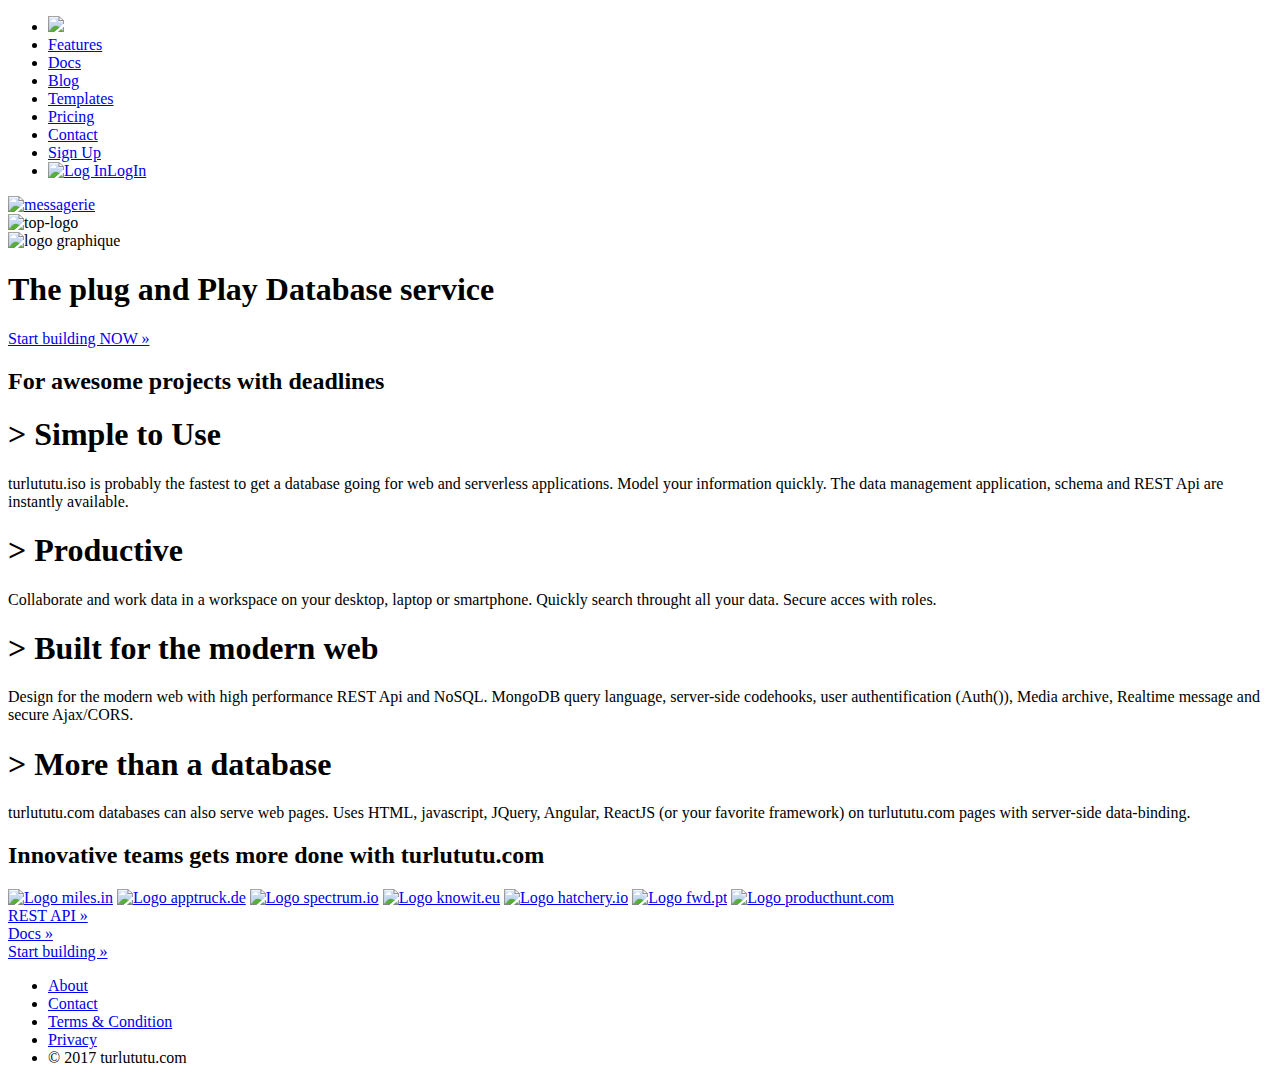
==== sass/index.html @ c1133f67 "check" ====
<!DOCTYPE html>
<html lang="fr">

<head>
    <!-- Titre navigation-->
    <title> turlututu.io </title>

    <!-- Lien pour relier le CSS -->
    <link href="index.css" rel="stylesheet">

    <!-- Prise en charge des caractères -->
    <meta charset="UTF-8">

    <!--Relier la police -->
    <link href="https://fonts.googleapis.com/css?family=Ubuntu&display=swap" rel="stylesheet">
</head>

<body>
    <!-- Barre de navigation -->

    <nav class="menu-top">
        <ul class="nav-top">
            <li><a href="turlu.html" target="_self" title="Logo"><img src="img/mini-logo.png"></a></li>
            <li><a href="turlu.html" target="_blank" title="Features">Features</a></li>
            <li><a href="turlu.html" target="_blank" title="Docs">Docs</a></li>
            <li><a href="turlu.html" target="_blank" title="Blog">Blog</a></li>
            <li><a href="turlu.html" target="_blank" title="Templates">Templates</a></li>
            <li><a href="turlu.html" target="_blank" title="Pricing">Pricing</a></li>
            <li><a href="turlu.html" target="_blank" title="Contact">Contact</a></li>
            <li><a href="turlu.html" target="_blank" title="Sign Up">Sign Up</a></li>
            <li><a href="turlu.html" target="_blank" title="Log In"><img src="img/sign.png" alt="Log In">LogIn</a>
        </ul>
    </nav>

    <!-- Boîte de messagerie -->

    <div class="messagerie">
        <a href="messagerie"><img src="img/messagerie.png" alt="messagerie"></a>
    </div>

    <!-- En Tête de la page -->
    <header>

        <div class="top-logo">
            <img src="img/top-logo.png" alt="top-logo">
        </div>

        <div class="top-texte">

            <img src="img/logo-tete.png" alt="logo graphique">

            <h1> The plug and Play Database service </h1>

            <div class="button">
                <p>
                    <a href="#">Start building NOW »</a>
                </p>
            </div>
        </div>
    </header>

    <div class="sub-block">

        <h2> For awesome projects with deadlines</h2>
    </div>


    <div class="block-1">

        <h1> > Simple to Use</h1>
        <p> turlututu.iso is probably the fastest to get a database going for web and serverless applications. Model
            your information quickly.
            The data management application, schema and REST Api are instantly available.
        </p>

        <h1> > Productive</h1>
        <p> Collaborate and work data in a workspace on your desktop, laptop or smartphone. Quickly search throught all
            your data. Secure acces with roles.
        </p>

        <h1> > Built for the modern web</h1>
        <p> Design for the modern web with high performance REST Api and NoSQL.
            MongoDB query language, server-side codehooks, user authentification (Auth()), Media archive, Realtime
            message and secure Ajax/CORS.
        </p>

        <h1> > More than a database</h1>
        <p> turlututu.com databases can also serve web pages. Uses HTML, javascript, JQuery, Angular, ReactJS (or your
            favorite framework) on turlututu.com pages
            with server-side data-binding.
        </p>
    </div>

    <div class="sub-block-2">
        <h2> Innovative teams gets more done with turlututu.com</h2>
    </div>


    <div class="block-2">
        <a href="https://www.miles.in/" target="_blank" title="miles.in"><img src="img/Miles.png"
                alt="Logo miles.in"></a>
        <a href="https://www.apptruck.de/" target="_blank" title="apptruck.de"><img src="img/apptruck.png"
                alt="Logo apptruck.de"></a>
        <a href="https://www.spectrum.io/" target="_blank" title="spectrum.io"><img src="img/spectrum.png"
                alt="Logo spectrum.io"></a>
        <a href="https://www.knowit.eu/about/" target="_blank" title="knowit.eu"><img src="img/knowit.png"
                alt="Logo knowit.eu"></a>
        <a href="https://www.hatchery.io/" target="_blank" title="hatchery.io"><img src="img/hatchery.png"
                alt="Logo hatchery.io"></a>
        <a href="http://fwd.pt/" target="_blank" title="fwd.pt"><img src="img/fwd.png" alt="Logo fwd.pt"></a>
        <a href="https://www.producthunt.com/" target="_blank" title="producthunt.com"><img src="img/producthunt.png"
                alt="Logo producthunt.com"></a>
    </div>

    <div class="block-3">
        <div class="button-2">
            <a href="turlu.html">REST API »</a>
        </div>
        <div class="button-2">
            <a href="turlu.html">Docs »</a>
        </div>
        <div class="button-3">
            <a href="turlu.html">Start building »</a>
        </div>
    </div>

    <footer>
        <nav class="menu-bot">
            <ul class="nav-bot">
                <li><a href="turlu.html" target="_self" title="About">About</a></li>
                <li><a href="turlu.html" target="_self" title="Contact">Contact</a></li>
                <li><a href="turlu.html" target="_self" title="Terms&Condition">Terms & Condition</a></li>
                <li><a href="turlu.html" target="_self" title="Privacy">Privacy</a></li>
                <li id="no-border"> © 2017 turlututu.com</li>
            </ul>
        </nav>

    </footer>


</body>

</html>
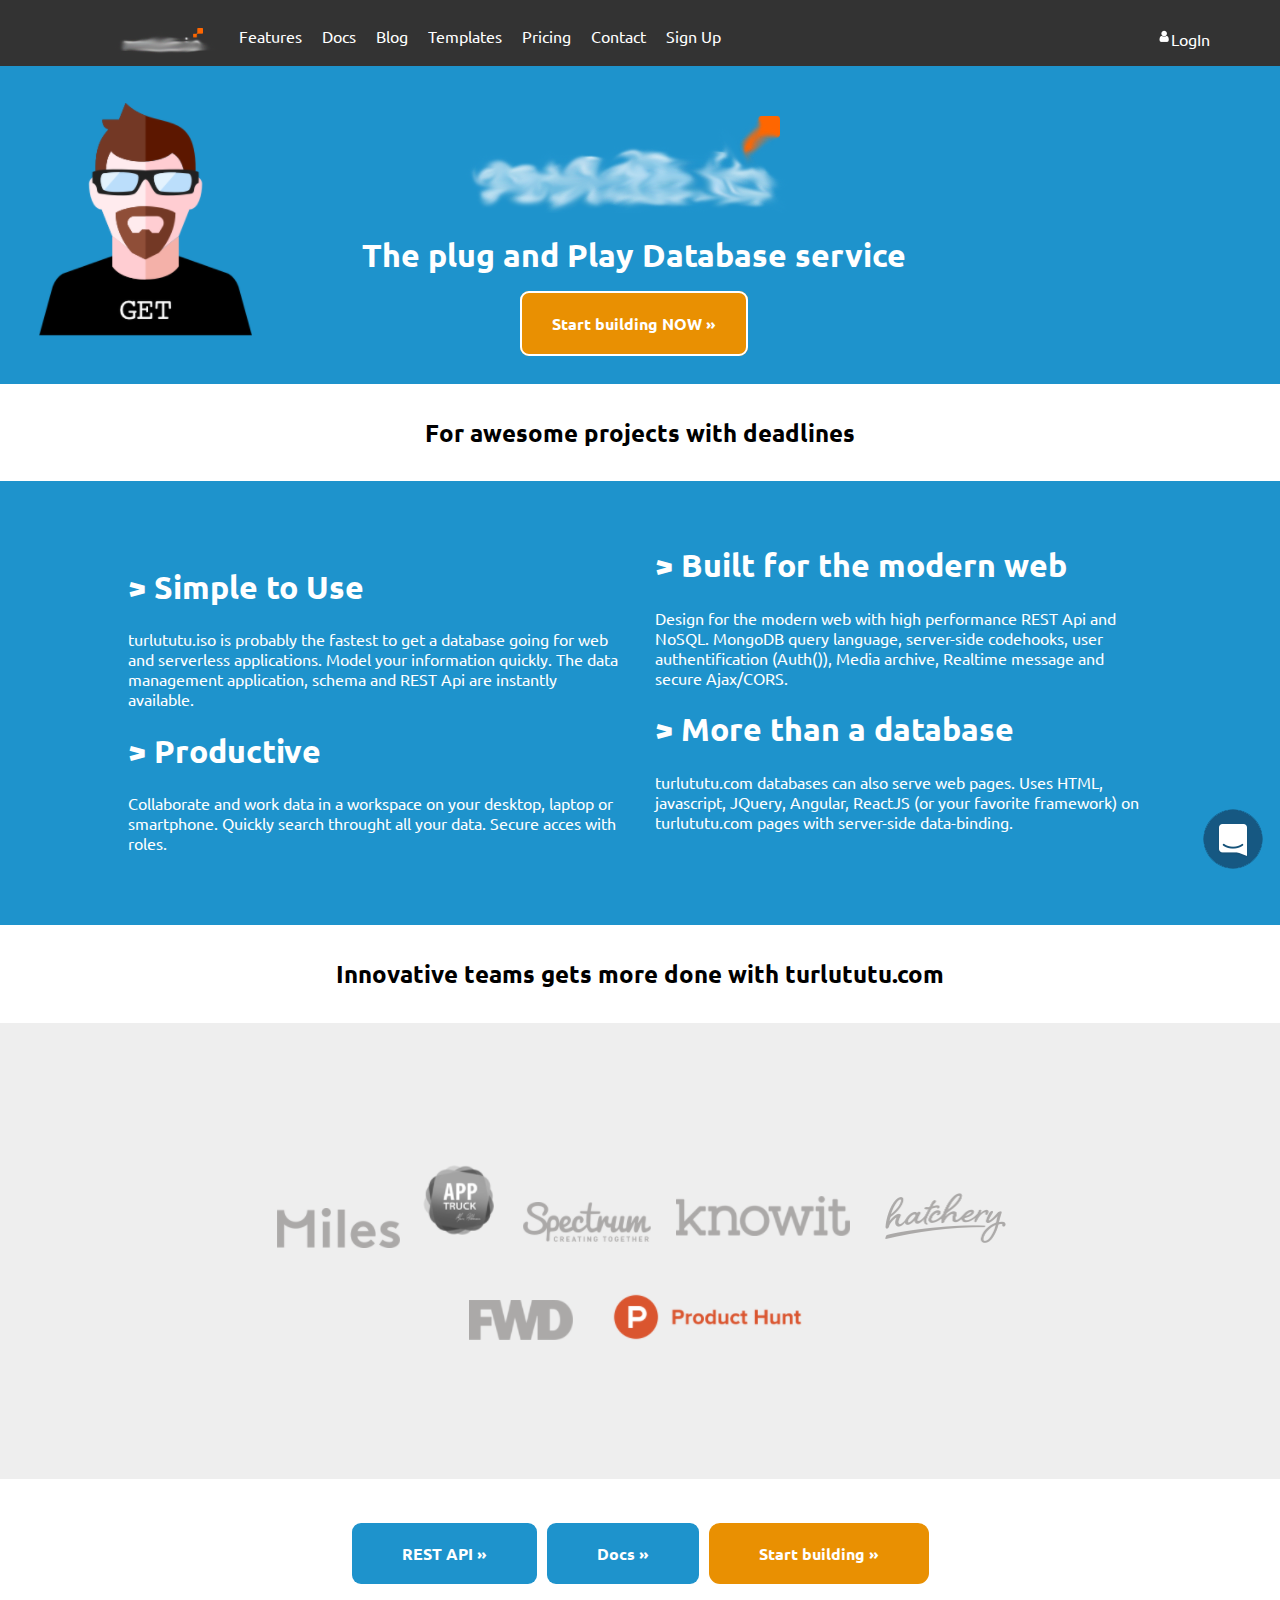
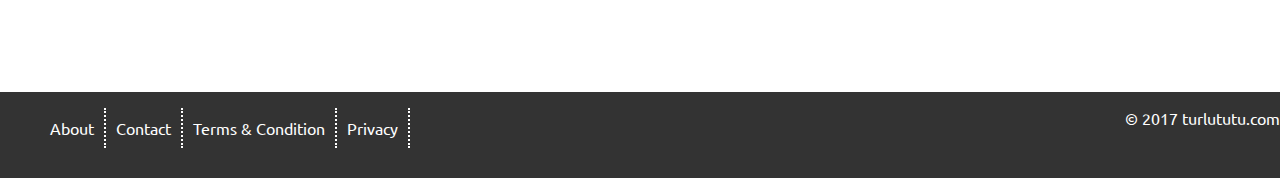
==== commit 7434b220: "check" ====
--- a/sass/index.html
+++ b/sass/index.html
@@ -7,7 +7,7 @@
     <title> turlututu.io </title>
 
     <!-- Lien pour relier le CSS -->
-    <link href="index.css" rel="stylesheet">
+    <link href="assets/scss/style.css" rel="stylesheet">
 
     <!-- Prise en charge des caractères -->
     <meta charset="UTF-8">
@@ -21,7 +21,7 @@
 
     <nav class="menu-top">
         <ul class="nav-top">
-            <li><a href="turlu.html" target="_self" title="Logo"><img src="img/mini-logo.png"></a></li>
+            <li><a href="turlu.html" target="_self" title="Logo"><img src="assets/img/mini-logo.png"></a></li>
             <li><a href="turlu.html" target="_blank" title="Features">Features</a></li>
             <li><a href="turlu.html" target="_blank" title="Docs">Docs</a></li>
             <li><a href="turlu.html" target="_blank" title="Blog">Blog</a></li>
@@ -29,26 +29,26 @@
             <li><a href="turlu.html" target="_blank" title="Pricing">Pricing</a></li>
             <li><a href="turlu.html" target="_blank" title="Contact">Contact</a></li>
             <li><a href="turlu.html" target="_blank" title="Sign Up">Sign Up</a></li>
-            <li><a href="turlu.html" target="_blank" title="Log In"><img src="img/sign.png" alt="Log In">LogIn</a>
+            <li><a href="turlu.html" target="_blank" title="Log In"><img src="assets/img/sign.png" alt="Log In">LogIn</a>
         </ul>
     </nav>
 
     <!-- Boîte de messagerie -->
 
     <div class="messagerie">
-        <a href="messagerie"><img src="img/messagerie.png" alt="messagerie"></a>
+        <a href="messagerie"><img src="assets/img/messagerie.png" alt="messagerie"></a>
     </div>
 
     <!-- En Tête de la page -->
     <header>
 
         <div class="top-logo">
-            <img src="img/top-logo.png" alt="top-logo">
+            <img src="assets/img/top-logo.png" alt="top-logo">
         </div>
 
         <div class="top-texte">
 
-            <img src="img/logo-tete.png" alt="logo graphique">
+            <img src="assets/img/logo-tete.png" alt="logo graphique">
 
             <h1> The plug and Play Database service </h1>
 
@@ -98,18 +98,18 @@
 
 
     <div class="block-2">
-        <a href="https://www.miles.in/" target="_blank" title="miles.in"><img src="img/Miles.png"
+        <a href="https://www.miles.in/" target="_blank" title="miles.in"><img src="assets/img/Miles.png"
                 alt="Logo miles.in"></a>
-        <a href="https://www.apptruck.de/" target="_blank" title="apptruck.de"><img src="img/apptruck.png"
+        <a href="https://www.apptruck.de/" target="_blank" title="apptruck.de"><img src="assets/img/apptruck.png"
                 alt="Logo apptruck.de"></a>
-        <a href="https://www.spectrum.io/" target="_blank" title="spectrum.io"><img src="img/spectrum.png"
+        <a href="https://www.spectrum.io/" target="_blank" title="spectrum.io"><img src="assets/img/spectrum.png"
                 alt="Logo spectrum.io"></a>
-        <a href="https://www.knowit.eu/about/" target="_blank" title="knowit.eu"><img src="img/knowit.png"
+        <a href="https://www.knowit.eu/about/" target="_blank" title="knowit.eu"><img src="assets/img/knowit.png"
                 alt="Logo knowit.eu"></a>
-        <a href="https://www.hatchery.io/" target="_blank" title="hatchery.io"><img src="img/hatchery.png"
+        <a href="https://www.hatchery.io/" target="_blank" title="hatchery.io"><img src="assets/img/hatchery.png"
                 alt="Logo hatchery.io"></a>
-        <a href="http://fwd.pt/" target="_blank" title="fwd.pt"><img src="img/fwd.png" alt="Logo fwd.pt"></a>
-        <a href="https://www.producthunt.com/" target="_blank" title="producthunt.com"><img src="img/producthunt.png"
+        <a href="http://fwd.pt/" target="_blank" title="fwd.pt"><img src="assets/img/fwd.png" alt="Logo fwd.pt"></a>
+        <a href="https://www.producthunt.com/" target="_blank" title="producthunt.com"><img src="assets/img/producthunt.png"
                 alt="Logo producthunt.com"></a>
     </div>
 
--- a/sass/assets/scss/style.css
+++ b/sass/assets/scss/style.css
@@ -0,0 +1,204 @@
+body {
+  background-color: #333333;
+  margin-left: 0px;
+  margin-right: 0px;
+  margin-top: 10px;
+  margin-bottom: 10px;
+  bottom: 0;
+  font-family: 'Ubuntu', sans-serif; }
+
+p {
+  color: white; }
+
+a {
+  color: white; }
+
+.menu-top {
+  background-color: #333333;
+  display: block;
+  margin: 0px;
+  bottom: 0;
+  padding-left: 50px;
+  padding-right: 10px;
+  padding-top: 0px;
+  height: 50px; }
+
+.nav-top {
+  display: flex;
+  list-style-type: none;
+  bottom: 0; }
+  .nav-top li:last-child {
+    margin-left: auto;
+    text-decoration: none;
+    padding-right: 50px; }
+  .nav-top a {
+    margin: 10px;
+    color: #fff;
+    display: block;
+    text-decoration: none;
+    bottom: 0; }
+    .nav-top a:hover {
+      text-shadow: 1px 1px 2px #1e93cc, 0 0 0.3em #1e93cc;
+      font-size: 103%; }
+
+header {
+  display: flex;
+  flex-direction: row;
+  flex-wrap: nowrap;
+  justify-content: center;
+  align-content: center;
+  align-items: center;
+  padding-top: 20px;
+  padding-right: 350px;
+  padding-left: 0px;
+  padding-bottom: 20px;
+  background-color: #1e93cc;
+  color: #fff; }
+
+.top-logo {
+  order: 0;
+  flex: 0 1 auto;
+  align-self: center;
+  padding-right: 100px; }
+
+.top-texte {
+  display: flex;
+  flex-direction: column;
+  flex-wrap: nowrap;
+  justify-content: center;
+  align-content: center;
+  align-items: center; }
+
+.button a {
+  font-weight: bold;
+  padding: 20px 30px;
+  background: #e99002;
+  color: white;
+  border-radius: 9px;
+  border: 2px solid #fff;
+  text-decoration: none; }
+  .button a:hover {
+    text-shadow: 1px 1px 2px #1e93cc, 0 0 0.3em #1e93cc;
+    font-size: 103%; }
+
+.sub-block {
+  padding-top: 1%;
+  padding-right: 1%;
+  padding-left: 1%;
+  padding-bottom: 1%;
+  height: auto;
+  background-color: #fff;
+  text-align: center;
+  color: #000;
+  display: block; }
+
+.block-1 {
+  padding-top: 5%;
+  padding-right: 10%;
+  padding-left: 10%;
+  padding-bottom: 5%;
+  background-color: #1e93cc;
+  color: #fff;
+  column-count: 2;
+  column-gap: 30px;
+  break-before: column; }
+
+.sub-block-2 {
+  padding-top: 1%;
+  padding-right: 1%;
+  padding-left: 1%;
+  padding-bottom: 1%;
+  background-color: #fff;
+  color: #000000;
+  display: block;
+  text-align: center; }
+
+.block-2 {
+  padding-top: 10%;
+  padding-right: 20%;
+  padding-left: 20%;
+  padding-bottom: 10%;
+  height: auto;
+  background-color: #eeeeee;
+  text-align: center;
+  color: #000;
+  display: block; }
+
+.block-3 {
+  padding-top: 5%;
+  padding-right: 20%;
+  padding-left: 20%;
+  padding-bottom: 10%;
+  background-color: #fff;
+  display: flex;
+  flex-direction: row;
+  flex-wrap: nowrap;
+  justify-content: center;
+  align-content: center;
+  align-items: center; }
+
+.button-2 a {
+  margin-left: 5px;
+  margin-right: 5px;
+  padding: 20px 50px;
+  background: #1e93cc;
+  color: white;
+  border-radius: 9px;
+  text-align: center;
+  text-decoration: none;
+  font-weight: bold; }
+  .button-2 a:hover {
+    text-shadow: 1px 1px 2px white, 0 0 0.2em #1e93cc;
+    font-size: 103%; }
+
+.button-3 a {
+  margin-left: 5px;
+  margin-right: 5px;
+  padding: 20px 50px;
+  background: #e99002;
+  color: white;
+  border-radius: 11px;
+  text-align: center;
+  text-decoration: none;
+  font-weight: bold; }
+  .button-3 a:hover {
+    text-shadow: 1px 1px 2px white, 0 0 0.2em #1e93cc;
+    font-size: 103%; }
+
+.menu-bot {
+  background-color: #333333;
+  display: block;
+  margin: auto;
+  height: 60px; }
+
+.nav-bot {
+  display: flex;
+  list-style-type: none; }
+  .nav-bot li {
+    border-right: dotted;
+    border-width: 2px;
+    border-color: white; }
+  .nav-bot li:last-child {
+    margin-left: auto;
+    color: #fff;
+    display: block;
+    text-decoration: none; }
+  .nav-bot a {
+    margin: 10px;
+    color: #fff;
+    display: block;
+    text-decoration: none; }
+    .nav-bot a:hover {
+      text-shadow: 1px 1px 2px #1e93cc, 0 0 0.3em #1e93cc; }
+
+.messagerie {
+  padding: 25px 15px;
+  position: fixed;
+  display: inline-block;
+  right: 0;
+  bottom: 0; }
+
+#no-border {
+  border: none; }
+
+/*# sourceMappingURL=style.css.map */
